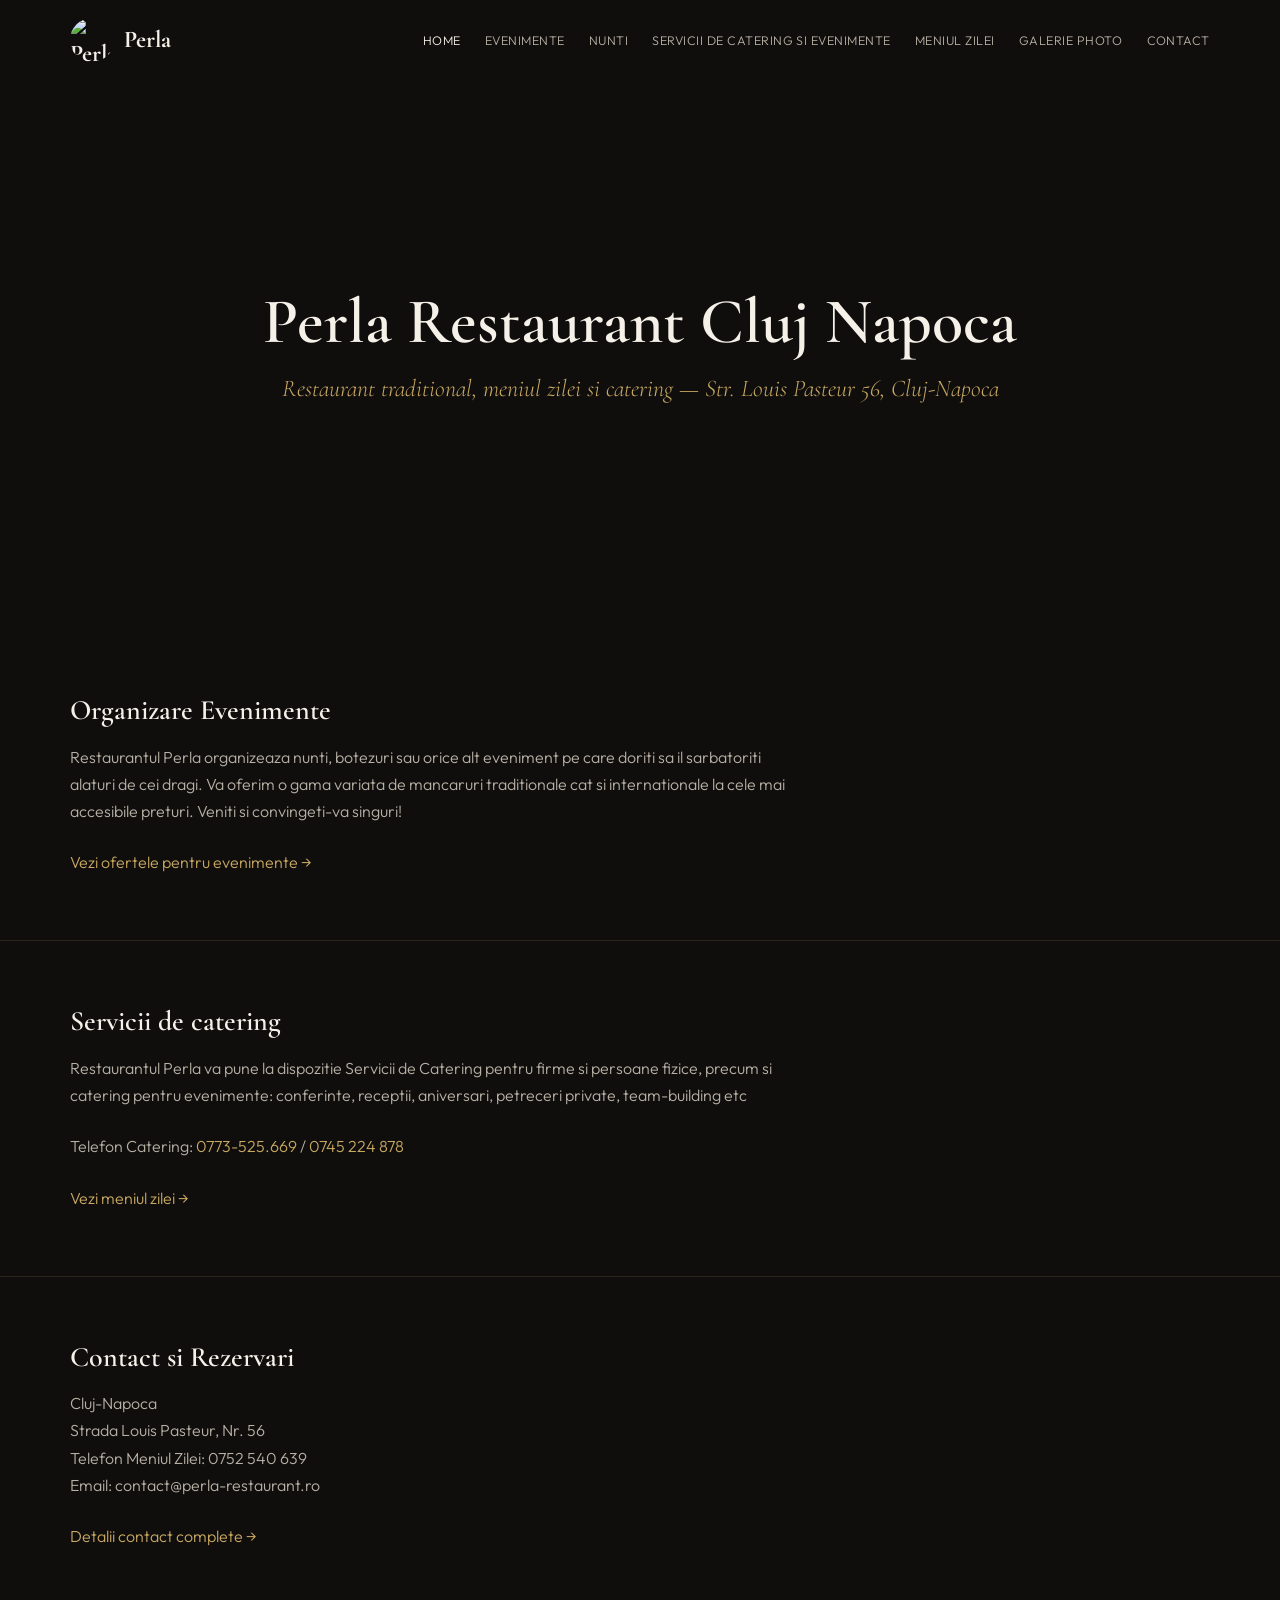
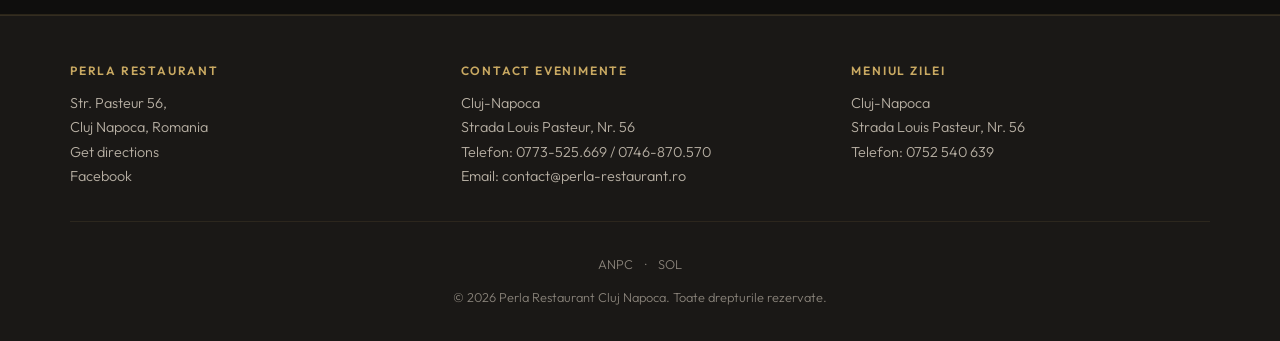
==== index.html @ 747ffa06 "Add files via upload" ====
<!DOCTYPE html>
<html lang="ro">
<head>
  <meta charset="UTF-8">
  <meta name="viewport" content="width=device-width, initial-scale=1.0">
  <meta name="description" content="Perla Restaurant Cluj-Napoca — mancare traditionala si internationala, meniul zilei, nunti, botezuri, evenimente si catering. Str. Louis Pasteur 56.">
  <meta name="robots" content="index, follow">
  <link rel="canonical" href="https://perla-restaurant.ro/">
  <meta property="og:type" content="website">
  <meta property="og:locale" content="ro_RO">
  <meta property="og:site_name" content="Perla Restaurant Cluj Napoca">
  <meta property="og:title" content="Perla Restaurant Cluj Napoca">
  <meta property="og:description" content="Restaurant traditional si catering in Cluj-Napoca. Meniul zilei, evenimente, nunti si botezuri.">
  <meta property="og:url" content="https://perla-restaurant.ro/">
  <meta property="og:image" content="https://perla-restaurant.ro/wp-content/uploads/2022/10/cropped-logo-180x180.jpeg">
  <meta name="twitter:card" content="summary">
  <meta name="twitter:title" content="Perla Restaurant Cluj Napoca">
  <meta name="twitter:description" content="Restaurant traditional si catering in Cluj-Napoca. Meniul zilei, evenimente, nunti si botezuri.">
  <title>Perla Restaurant Cluj Napoca</title>
  <link rel="icon" href="https://perla-restaurant.ro/wp-content/uploads/2022/10/cropped-logo-32x32.jpeg">
  <link rel="stylesheet" href="/assets/css/main.css">
  <link rel="stylesheet" href="/assets/css/pages/home.css">
  <script type="application/ld+json">
  {
    "@context": "https://schema.org",
    "@type": "Restaurant",
    "name": "Perla Restaurant",
    "description": "Restaurant traditional si international in Cluj-Napoca. Meniul zilei, evenimente, nunti, botezuri si catering.",
    "url": "https://perla-restaurant.ro/",
    "telephone": "+40752540639",
    "email": "contact@perla-restaurant.ro",
    "image": "https://perla-restaurant.ro/wp-content/uploads/2022/10/cropped-logo-180x180.jpeg",
    "priceRange": "$$",
    "servesCuisine": ["Romanian", "International"],
    "address": {
      "@type": "PostalAddress",
      "streetAddress": "Strada Louis Pasteur 56",
      "addressLocality": "Cluj-Napoca",
      "addressRegion": "Cluj",
      "addressCountry": "RO"
    },
    "sameAs": ["https://www.facebook.com/RestaurantPerlaCluj/"]
  }
  </script>
</head>
<body data-page="home">
  <div id="site-header"></div>

  <main>
    <section class="hero-home">
      <div class="container">
        <h1>Perla Restaurant Cluj Napoca</h1>
        <p class="subtitle">Restaurant traditional, meniul zilei si catering — Str. Louis Pasteur 56, Cluj-Napoca</p>
      </div>
    </section>

    <section class="home-section">
      <div class="container">
        <h2>Organizare Evenimente</h2>
        <p>Restaurantul Perla organizeaza nunti, botezuri sau orice alt eveniment pe care doriti sa il sarbatoriti alaturi de cei dragi. Va oferim o gama variata de mancaruri traditionale cat si internationale la cele mai accesibile preturi. Veniti si convingeti-va singuri!</p>
        <p class="contact-info"><a href="/evenimente/">Vezi ofertele pentru evenimente →</a></p>
      </div>
    </section>

    <section class="home-section alt">
      <div class="container">
        <h2>Servicii de catering</h2>
        <p>Restaurantul Perla va pune la dispozitie Servicii de Catering pentru firme si persoane fizice, precum si catering pentru evenimente: conferinte, receptii, aniversari, petreceri private, team-building etc</p>
        <p class="contact-info">
          Telefon Catering: <a href="tel:0773525669">0773-525.669</a> / <a href="tel:0745224878">0745 224 878</a>
        </p>
        <p class="contact-info"><a href="/meniul-zilei/">Vezi meniul zilei →</a></p>
      </div>
    </section>

    <section class="home-section">
      <div class="container">
        <h2>Contact si Rezervari</h2>
        <p>Cluj-Napoca<br>Strada Louis Pasteur, Nr. 56</p>
        <p>Telefon Meniul Zilei: <a href="tel:0752540639">0752 540 639</a></p>
        <p>Email: <a href="mailto:contact@perla-restaurant.ro">contact@perla-restaurant.ro</a></p>
        <p class="contact-info"><a href="/contact/">Detalii contact complete →</a></p>
      </div>
    </section>
  </main>

  <div id="site-footer"></div>
  <script src="/assets/js/main.js"></script>
</body>
</html>
---- assets/css/main.css ----
@import url('https://fonts.googleapis.com/css2?family=Cormorant+Garamond:ital,wght@0,400;0,600;0,700;1,400&family=Outfit:wght@300;400;500;600&display=swap');
@import 'base.css';
@import 'layout.css';
@import 'components/header.css';
@import 'components/footer.css';
@import 'components/pricing-card.css';
@import 'components/menu-day.css';
@import 'components/gallery-grid.css';
---- assets/css/pages/home.css ----
.hero-home {
  min-height: 70vh;
  display: flex;
  align-items: center;
  justify-content: center;
  text-align: center;
  position: relative;
  padding: calc(var(--header-height) + 3rem) 0 4rem;
}

.hero-home::before {
  content: '';
  position: absolute;
  inset: 0;
  background:
    linear-gradient(180deg, rgba(15,14,13,0.5) 0%, rgba(15,14,13,0.85) 100%),
    url('https://perla-restaurant.ro/wp-content/uploads/2022/10/WhatsApp-Image-2022-10-17-at-8.11.41-AM.jpeg') center/cover;
  z-index: -1;
}

.hero-home h1 { margin-bottom: 0.5rem; }

.hero-home .subtitle {
  font-family: var(--font-display);
  font-size: 1.5rem;
  color: var(--color-gold);
  font-style: italic;
}

.home-section {
  padding: 4rem 0;
  border-bottom: 1px solid var(--color-border);
}

.home-section h2 {
  font-size: 1.75rem;
  margin-bottom: 1rem;
}

.home-section p {
  color: var(--color-cream-muted);
  max-width: 720px;
}

.home-section .contact-info {
  margin-top: 1.5rem;
}

.home-section .contact-info a {
  color: var(--color-gold);
}
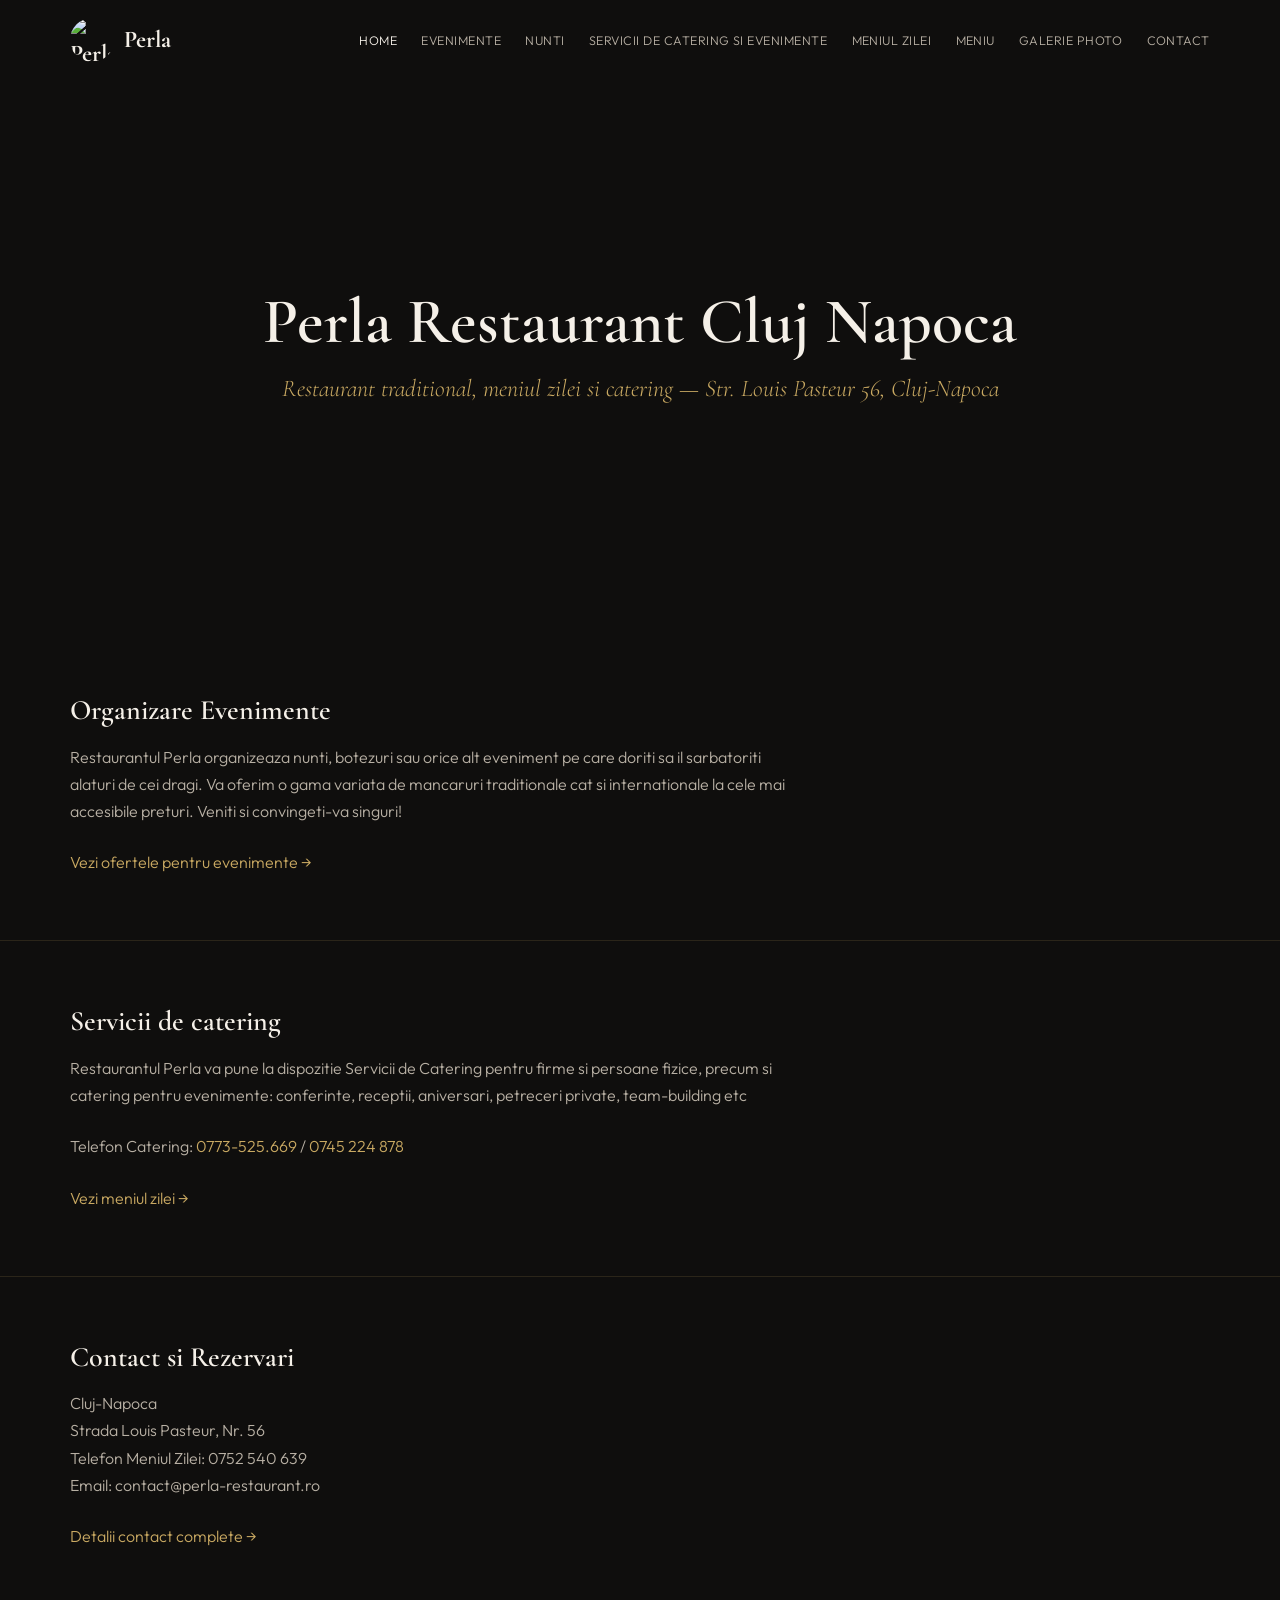
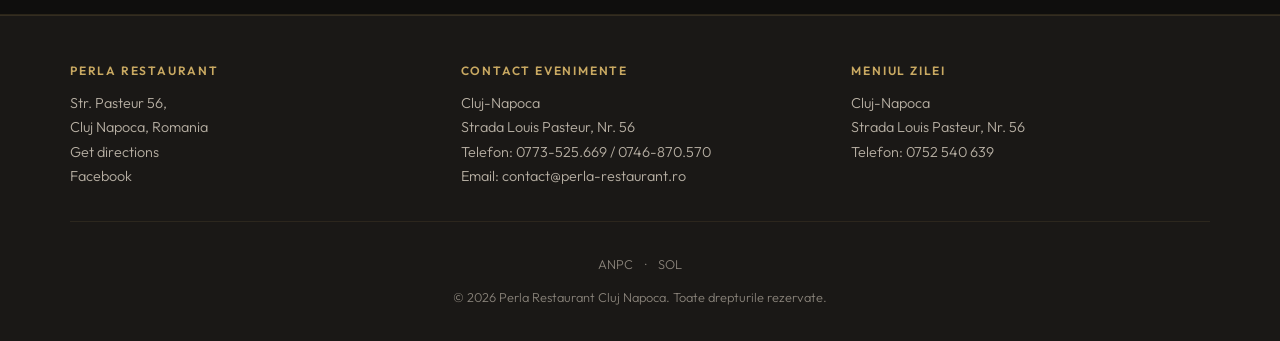
==== commit b637fd03: "live auto" ====
--- a/index.html
+++ b/index.html
@@ -2,6 +2,9 @@
 <html lang="ro">
 <head>
   <meta charset="UTF-8">
+  <script>
+(function(){var p=location.pathname.split('/').filter(Boolean),k=['contact','evenimente','meniu-nunti','meniu-2','catering','meniul-zilei','galerie-photo','adauga-meniul-zilei'],b='/';if(p.length&&k.indexOf(p[0])===-1&&p[0]!=='index.html')b='/'+p[0]+'/';var e=document.createElement('base');e.href=b;document.head.insertBefore(e,document.head.firstChild);})();
+  </script>
   <meta name="viewport" content="width=device-width, initial-scale=1.0">
   <meta name="description" content="Perla Restaurant Cluj-Napoca — mancare traditionala si internationala, meniul zilei, nunti, botezuri, evenimente si catering. Str. Louis Pasteur 56.">
   <meta name="robots" content="index, follow">
@@ -18,8 +21,8 @@
   <meta name="twitter:description" content="Restaurant traditional si catering in Cluj-Napoca. Meniul zilei, evenimente, nunti si botezuri.">
   <title>Perla Restaurant Cluj Napoca</title>
   <link rel="icon" href="https://perla-restaurant.ro/wp-content/uploads/2022/10/cropped-logo-32x32.jpeg">
-  <link rel="stylesheet" href="/assets/css/main.css">
-  <link rel="stylesheet" href="/assets/css/pages/home.css">
+  <link rel="stylesheet" href="assets/css/main.css">
+  <link rel="stylesheet" href="assets/css/pages/home.css">
   <script type="application/ld+json">
   {
     "@context": "https://schema.org",
@@ -58,7 +61,7 @@
       <div class="container">
         <h2>Organizare Evenimente</h2>
         <p>Restaurantul Perla organizeaza nunti, botezuri sau orice alt eveniment pe care doriti sa il sarbatoriti alaturi de cei dragi. Va oferim o gama variata de mancaruri traditionale cat si internationale la cele mai accesibile preturi. Veniti si convingeti-va singuri!</p>
-        <p class="contact-info"><a href="/evenimente/">Vezi ofertele pentru evenimente →</a></p>
+        <p class="contact-info"><a href="evenimente/">Vezi ofertele pentru evenimente →</a></p>
       </div>
     </section>
 
@@ -69,7 +72,7 @@
         <p class="contact-info">
           Telefon Catering: <a href="tel:0773525669">0773-525.669</a> / <a href="tel:0745224878">0745 224 878</a>
         </p>
-        <p class="contact-info"><a href="/meniul-zilei/">Vezi meniul zilei →</a></p>
+        <p class="contact-info"><a href="meniul-zilei/">Vezi meniul zilei →</a></p>
       </div>
     </section>
 
@@ -79,12 +82,12 @@
         <p>Cluj-Napoca<br>Strada Louis Pasteur, Nr. 56</p>
         <p>Telefon Meniul Zilei: <a href="tel:0752540639">0752 540 639</a></p>
         <p>Email: <a href="mailto:contact@perla-restaurant.ro">contact@perla-restaurant.ro</a></p>
-        <p class="contact-info"><a href="/contact/">Detalii contact complete →</a></p>
+        <p class="contact-info"><a href="contact/">Detalii contact complete →</a></p>
       </div>
     </section>
   </main>
 
   <div id="site-footer"></div>
-  <script src="/assets/js/main.js"></script>
+  <script src="assets/js/main.js"></script>
 </body>
 </html>
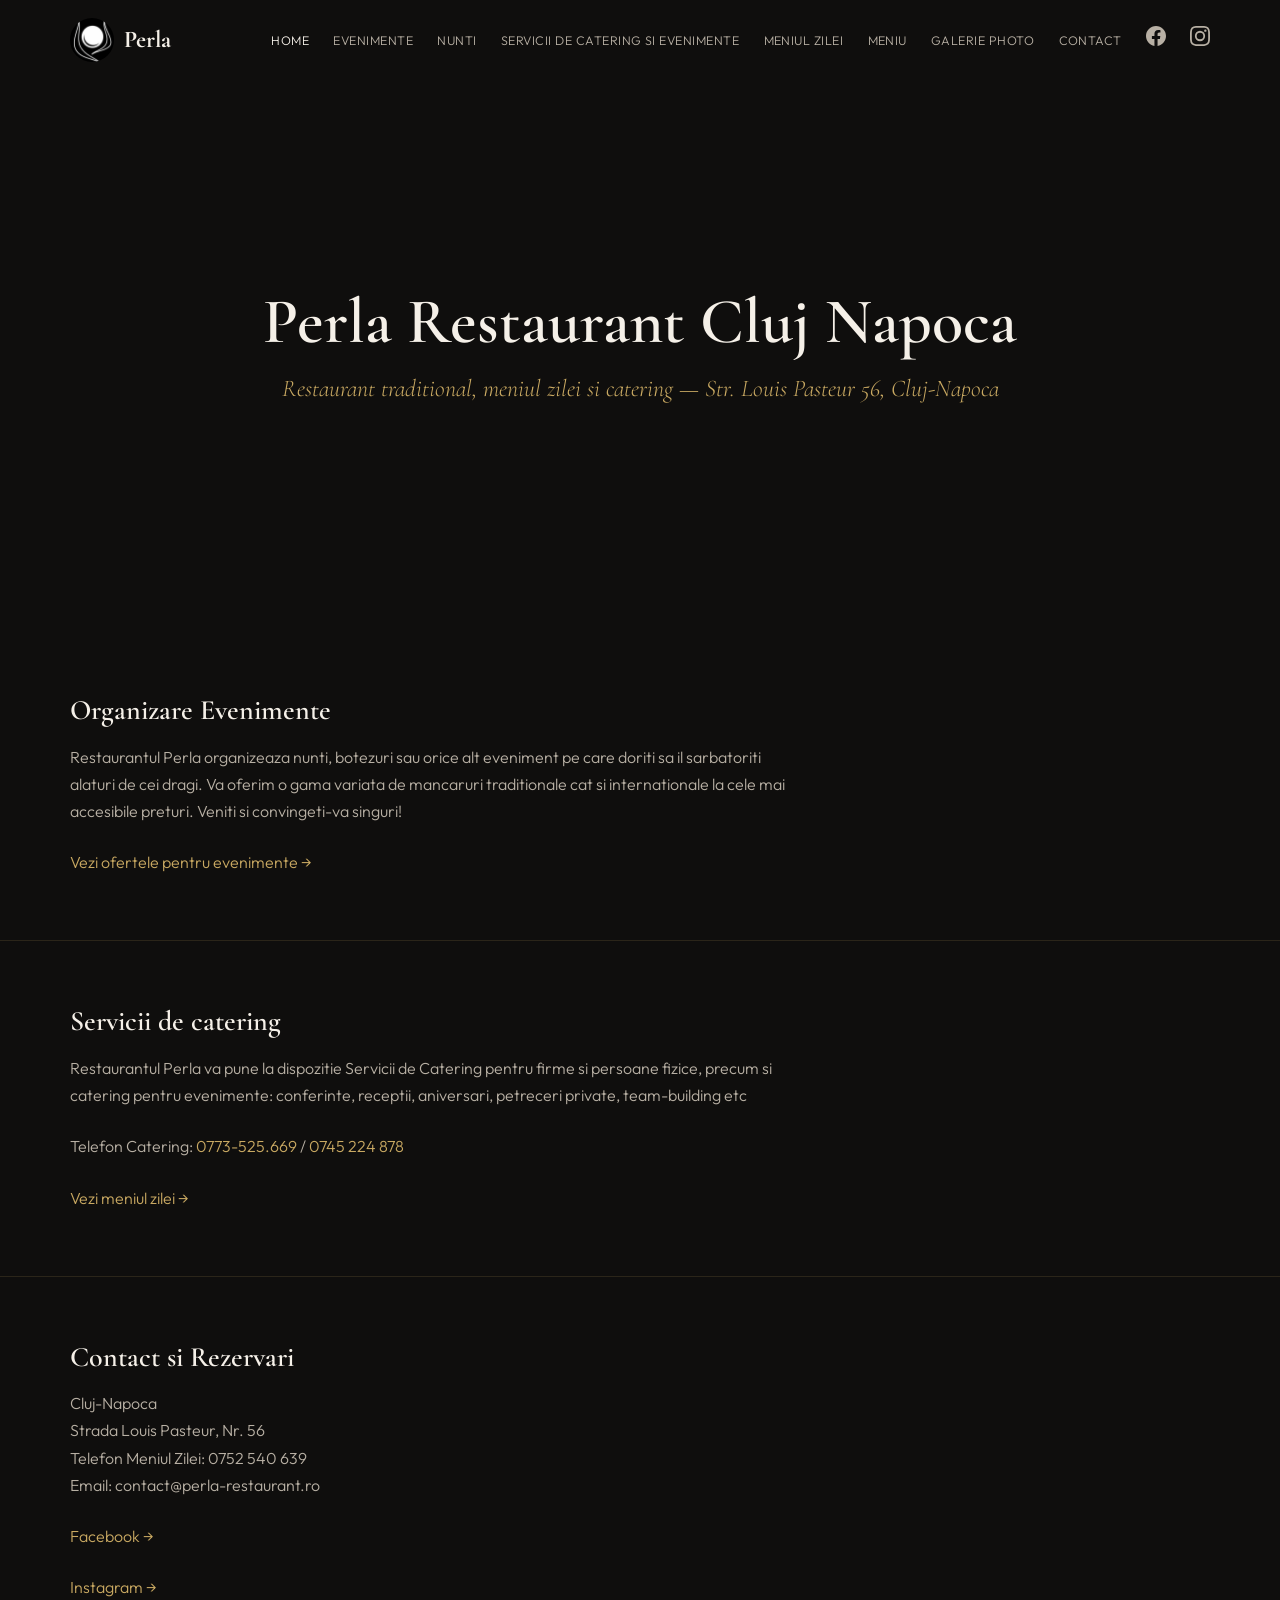
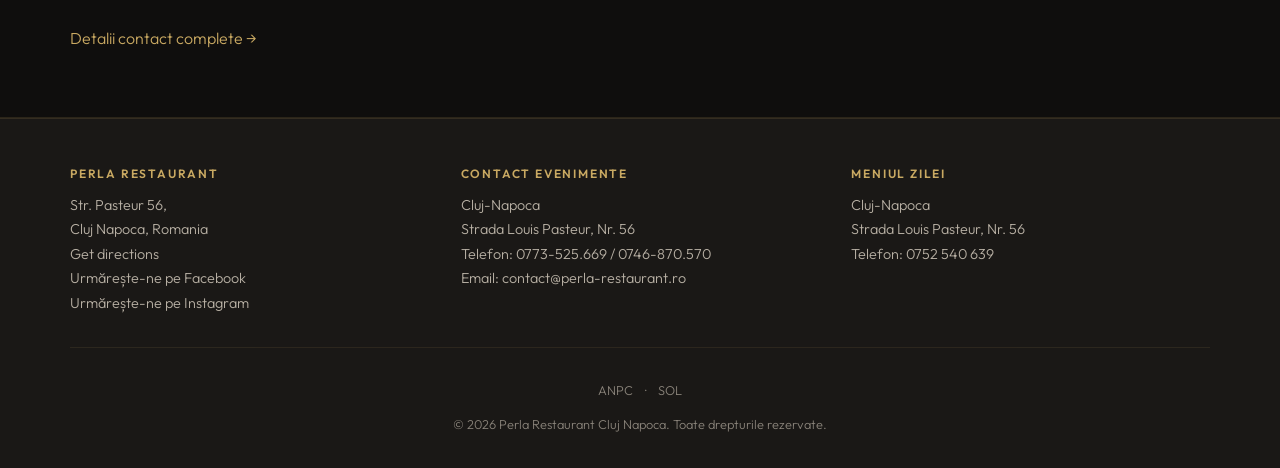
==== commit 4407e5ae: "media si social media" ====
--- a/index.html
+++ b/index.html
@@ -42,7 +42,10 @@
       "addressRegion": "Cluj",
       "addressCountry": "RO"
     },
-    "sameAs": ["https://www.facebook.com/RestaurantPerlaCluj/"]
+    "sameAs": [
+      "https://www.facebook.com/RestaurantPerlaCluj/",
+      "https://www.instagram.com/restaurantperlacluj/"
+    ]
   }
   </script>
 </head>
@@ -82,6 +85,8 @@
         <p>Cluj-Napoca<br>Strada Louis Pasteur, Nr. 56</p>
         <p>Telefon Meniul Zilei: <a href="tel:0752540639">0752 540 639</a></p>
         <p>Email: <a href="mailto:contact@perla-restaurant.ro">contact@perla-restaurant.ro</a></p>
+        <p class="contact-info"><a href="https://www.facebook.com/RestaurantPerlaCluj" target="_blank" rel="noopener noreferrer">Facebook →</a></p>
+        <p class="contact-info"><a href="https://www.instagram.com/restaurantperlacluj/" target="_blank" rel="noopener noreferrer">Instagram →</a></p>
         <p class="contact-info"><a href="contact/">Detalii contact complete →</a></p>
       </div>
     </section>
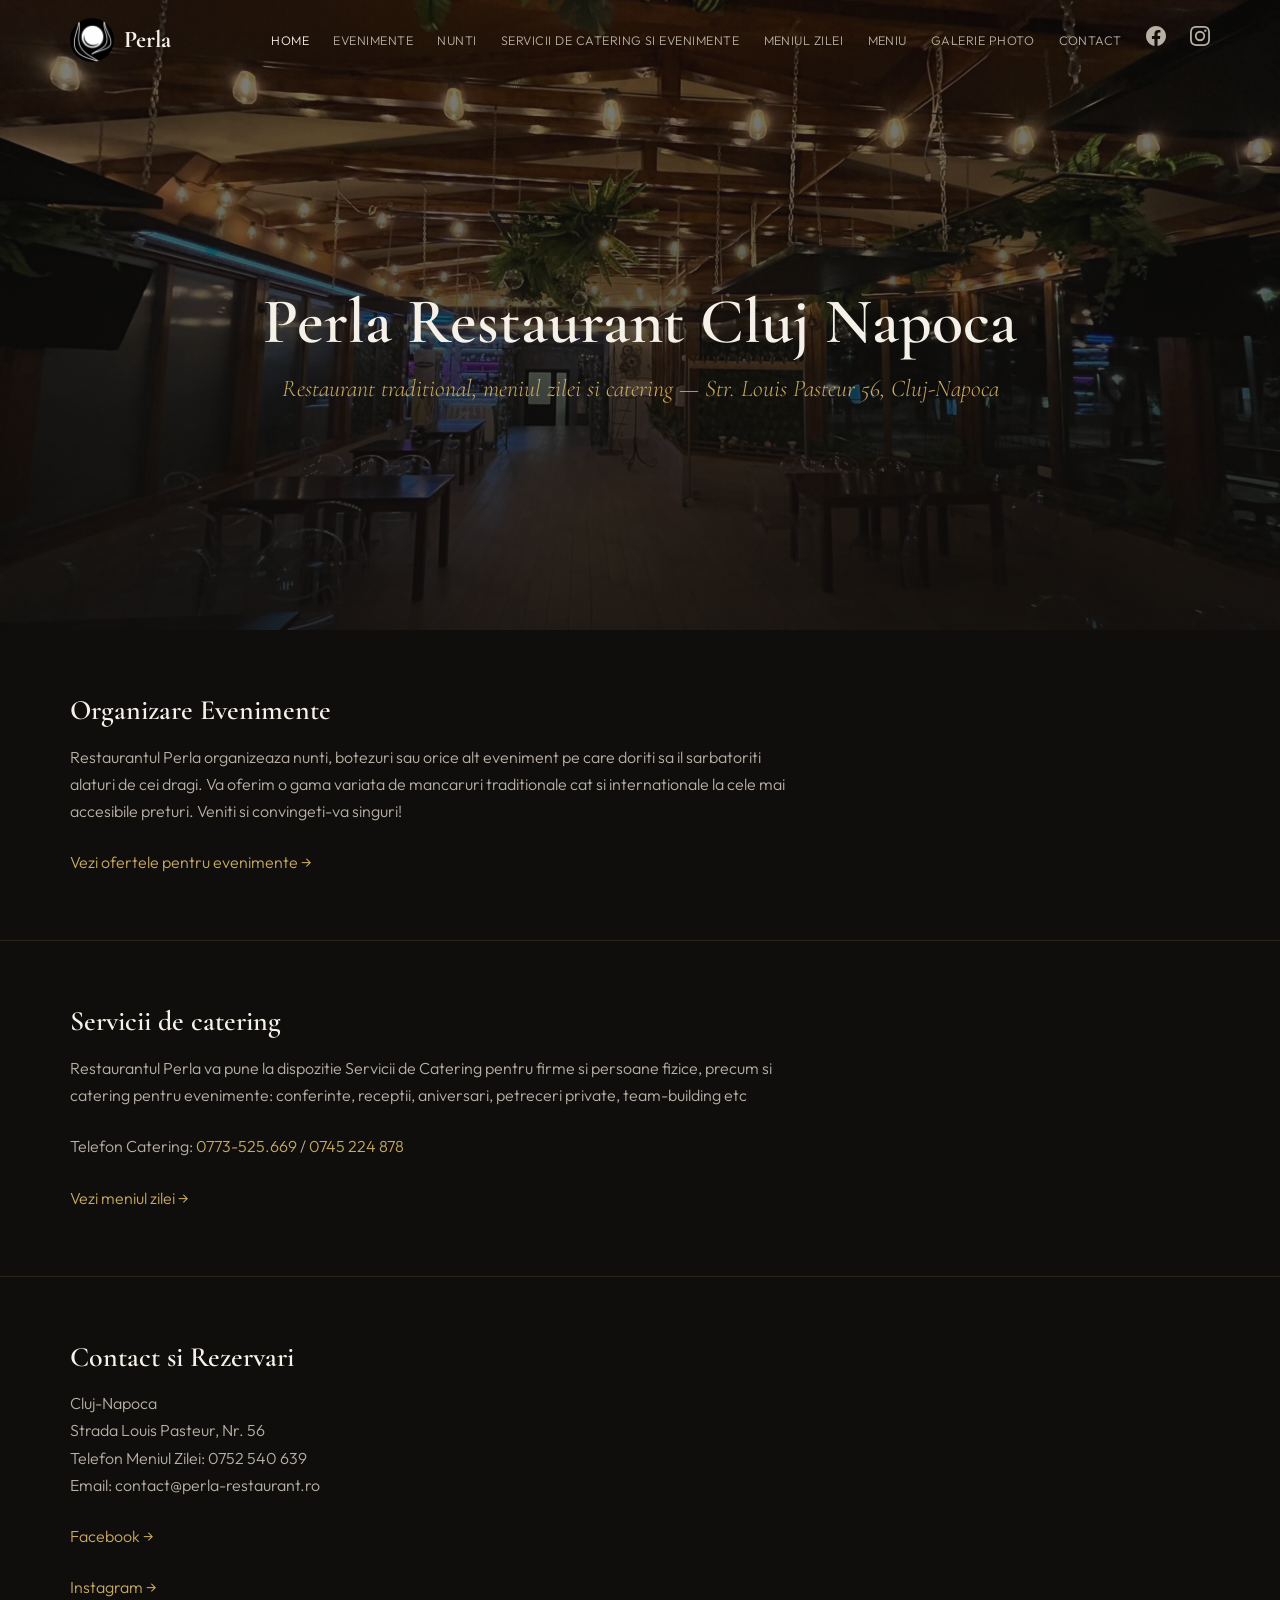
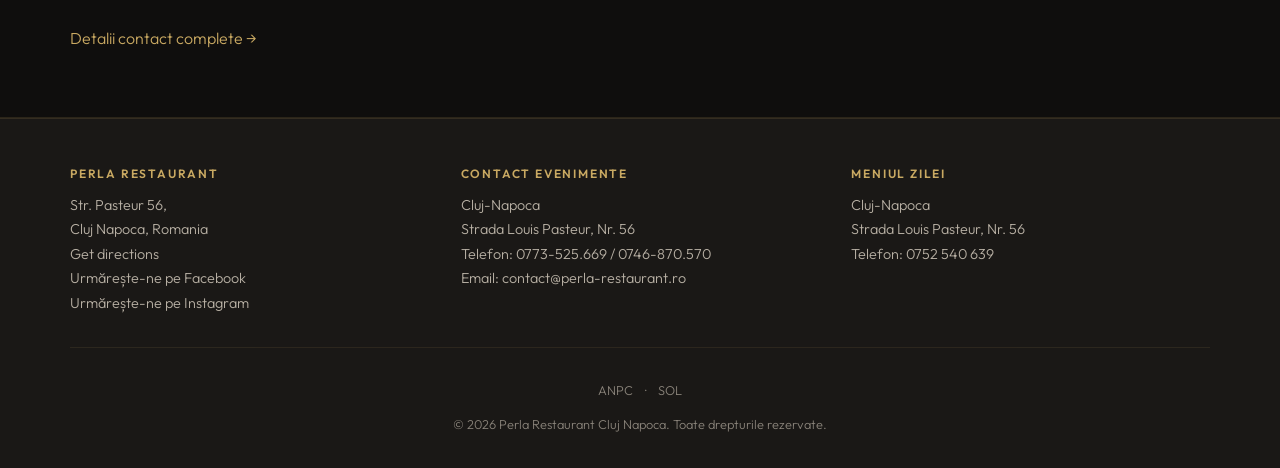
==== commit df049967: "logo cheange" ====
--- a/index.html
+++ b/index.html
@@ -15,12 +15,12 @@
   <meta property="og:title" content="Perla Restaurant Cluj Napoca">
   <meta property="og:description" content="Restaurant traditional si catering in Cluj-Napoca. Meniul zilei, evenimente, nunti si botezuri.">
   <meta property="og:url" content="https://perla-restaurant.ro/">
-  <meta property="og:image" content="https://perla-restaurant.ro/wp-content/uploads/2022/10/cropped-logo-180x180.jpeg">
+  <meta property="og:image" content="https://perla-restaurant.ro/assets/img/cropped-logo-180x180.jpeg">
   <meta name="twitter:card" content="summary">
   <meta name="twitter:title" content="Perla Restaurant Cluj Napoca">
   <meta name="twitter:description" content="Restaurant traditional si catering in Cluj-Napoca. Meniul zilei, evenimente, nunti si botezuri.">
   <title>Perla Restaurant Cluj Napoca</title>
-  <link rel="icon" href="https://perla-restaurant.ro/wp-content/uploads/2022/10/cropped-logo-32x32.jpeg">
+  <link rel="icon" href="assets/img/cropped-logo-180x180.jpeg">
   <link rel="stylesheet" href="assets/css/main.css">
   <link rel="stylesheet" href="assets/css/pages/home.css">
   <script type="application/ld+json">
@@ -32,7 +32,7 @@
     "url": "https://perla-restaurant.ro/",
     "telephone": "+40752540639",
     "email": "contact@perla-restaurant.ro",
-    "image": "https://perla-restaurant.ro/wp-content/uploads/2022/10/cropped-logo-180x180.jpeg",
+    "image": "https://perla-restaurant.ro/assets/img/cropped-logo-180x180.jpeg",
     "priceRange": "$$",
     "servesCuisine": ["Romanian", "International"],
     "address": {
--- a/assets/css/pages/home.css
+++ b/assets/css/pages/home.css
@@ -14,7 +14,7 @@
   inset: 0;
   background:
     linear-gradient(180deg, rgba(15,14,13,0.5) 0%, rgba(15,14,13,0.85) 100%),
-    url('https://perla-restaurant.ro/wp-content/uploads/2022/10/WhatsApp-Image-2022-10-17-at-8.11.41-AM.jpeg') center/cover;
+    url('../../img/WhatsApp-Image-2022-10-17-at-8.11.41-AM-1-1920x1440.jpeg') center/cover;
   z-index: -1;
 }
 
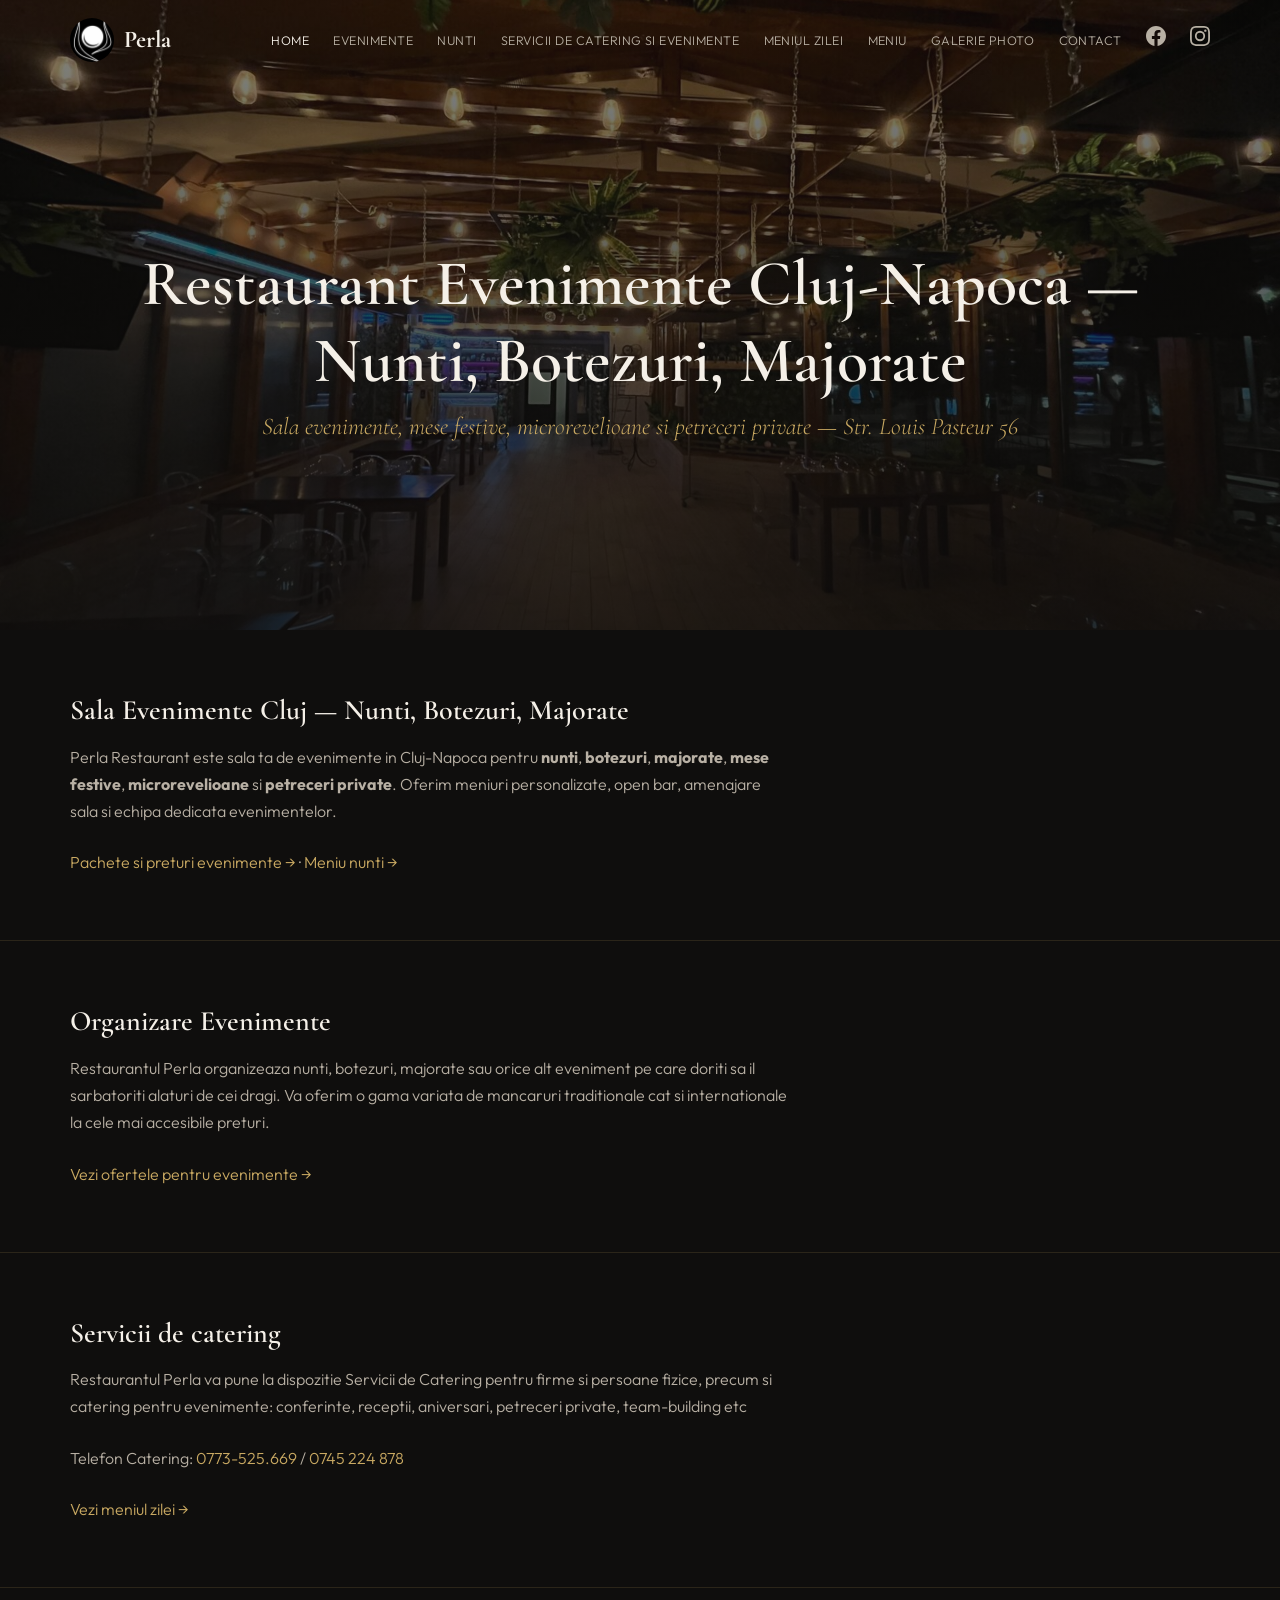
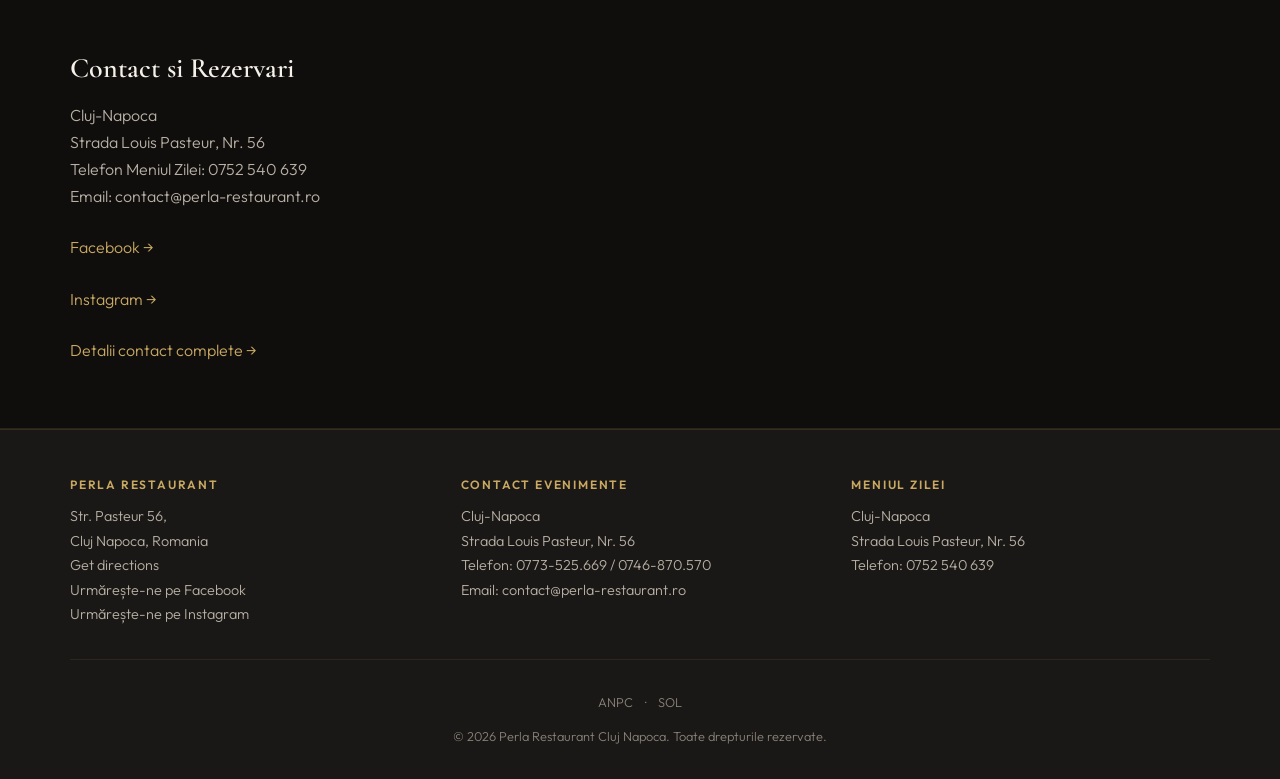
==== commit 57b748f8: "ceo 2" ====
--- a/index.html
+++ b/index.html
@@ -6,31 +6,31 @@
 (function(){var p=location.pathname.split('/').filter(Boolean),k=['contact','evenimente','meniu-nunti','meniu-2','catering','meniul-zilei','galerie-photo','adauga-meniul-zilei'],b='/';if(p.length&&k.indexOf(p[0])===-1&&p[0]!=='index.html')b='/'+p[0]+'/';var e=document.createElement('base');e.href=b;document.head.insertBefore(e,document.head.firstChild);})();
   </script>
   <meta name="viewport" content="width=device-width, initial-scale=1.0">
-  <meta name="description" content="Perla Restaurant Cluj-Napoca — mancare traditionala si internationala, meniul zilei, nunti, botezuri, evenimente si catering. Str. Louis Pasteur 56.">
+  <meta name="description" content="Perla Restaurant Cluj-Napoca — sala evenimente pentru nunti, botezuri, majorate, mese festive, microrevelioane si petreceri private. Str. Louis Pasteur 56. Tel: 0746 870 570.">
   <meta name="robots" content="index, follow">
   <link rel="canonical" href="https://perla-restaurant.ro/">
   <meta property="og:type" content="website">
   <meta property="og:locale" content="ro_RO">
   <meta property="og:site_name" content="Perla Restaurant Cluj Napoca">
-  <meta property="og:title" content="Perla Restaurant Cluj Napoca">
-  <meta property="og:description" content="Restaurant traditional si catering in Cluj-Napoca. Meniul zilei, evenimente, nunti si botezuri.">
+  <meta property="og:title" content="Restaurant Evenimente Cluj | Nunti, Botezuri, Majorate - Perla">
+  <meta property="og:description" content="Sala evenimente in Cluj-Napoca: nunti, botezuri, majorate, mese festive, microrevelioane si petreceri private.">
   <meta property="og:url" content="https://perla-restaurant.ro/">
   <meta property="og:image" content="https://perla-restaurant.ro/assets/img/cropped-logo-180x180.jpeg">
   <meta name="twitter:card" content="summary">
-  <meta name="twitter:title" content="Perla Restaurant Cluj Napoca">
-  <meta name="twitter:description" content="Restaurant traditional si catering in Cluj-Napoca. Meniul zilei, evenimente, nunti si botezuri.">
-  <title>Perla Restaurant Cluj Napoca</title>
+  <meta name="twitter:title" content="Restaurant Evenimente Cluj | Nunti, Botezuri, Majorate - Perla">
+  <meta name="twitter:description" content="Sala evenimente Cluj-Napoca: nunti, botezuri, majorate, mese festive si petreceri private.">
+  <title>Restaurant Evenimente Cluj | Nunti, Botezuri, Majorate - Perla</title>
   <link rel="icon" href="assets/img/cropped-logo-180x180.jpeg">
   <link rel="stylesheet" href="assets/css/main.css">
   <link rel="stylesheet" href="assets/css/pages/home.css">
   <script type="application/ld+json">
   {
     "@context": "https://schema.org",
-    "@type": "Restaurant",
+    "@type": ["Restaurant", "EventVenue"],
     "name": "Perla Restaurant",
-    "description": "Restaurant traditional si international in Cluj-Napoca. Meniul zilei, evenimente, nunti, botezuri si catering.",
+    "description": "Restaurant si sala evenimente in Cluj-Napoca pentru nunti, botezuri, majorate, mese festive, microrevelioane si petreceri private.",
     "url": "https://perla-restaurant.ro/",
-    "telephone": "+40752540639",
+    "telephone": "+40746870570",
     "email": "contact@perla-restaurant.ro",
     "image": "https://perla-restaurant.ro/assets/img/cropped-logo-180x180.jpeg",
     "priceRange": "$$",
@@ -40,8 +40,26 @@
       "streetAddress": "Strada Louis Pasteur 56",
       "addressLocality": "Cluj-Napoca",
       "addressRegion": "Cluj",
+      "postalCode": "400000",
       "addressCountry": "RO"
     },
+    "geo": {
+      "@type": "GeoCoordinates",
+      "latitude": 46.7712,
+      "longitude": 23.5855
+    },
+    "areaServed": {
+      "@type": "City",
+      "name": "Cluj-Napoca"
+    },
+    "knowsAbout": [
+      "Organizare nunti Cluj-Napoca",
+      "Sala botez Cluj",
+      "Majorate si petreceri private",
+      "Mese festive",
+      "Microrevelioane",
+      "Catering evenimente"
+    ],
     "sameAs": [
       "https://www.facebook.com/RestaurantPerlaCluj/",
       "https://www.instagram.com/restaurantperlacluj/"
@@ -55,20 +73,28 @@
   <main>
     <section class="hero-home">
       <div class="container">
-        <h1>Perla Restaurant Cluj Napoca</h1>
-        <p class="subtitle">Restaurant traditional, meniul zilei si catering — Str. Louis Pasteur 56, Cluj-Napoca</p>
+        <h1>Restaurant Evenimente Cluj-Napoca — Nunti, Botezuri, Majorate</h1>
+        <p class="subtitle">Sala evenimente, mese festive, microrevelioane si petreceri private — Str. Louis Pasteur 56</p>
       </div>
     </section>
 
     <section class="home-section">
       <div class="container">
+        <h2>Sala Evenimente Cluj — Nunti, Botezuri, Majorate</h2>
+        <p>Perla Restaurant este sala ta de evenimente in Cluj-Napoca pentru <strong>nunti</strong>, <strong>botezuri</strong>, <strong>majorate</strong>, <strong>mese festive</strong>, <strong>microrevelioane</strong> si <strong>petreceri private</strong>. Oferim meniuri personalizate, open bar, amenajare sala si echipa dedicata evenimentelor.</p>
+        <p class="contact-info"><a href="evenimente/">Pachete si preturi evenimente →</a> · <a href="meniu-nunti/">Meniu nunti →</a></p>
+      </div>
+    </section>
+
+    <section class="home-section alt">
+      <div class="container">
         <h2>Organizare Evenimente</h2>
-        <p>Restaurantul Perla organizeaza nunti, botezuri sau orice alt eveniment pe care doriti sa il sarbatoriti alaturi de cei dragi. Va oferim o gama variata de mancaruri traditionale cat si internationale la cele mai accesibile preturi. Veniti si convingeti-va singuri!</p>
+        <p>Restaurantul Perla organizeaza nunti, botezuri, majorate sau orice alt eveniment pe care doriti sa il sarbatoriti alaturi de cei dragi. Va oferim o gama variata de mancaruri traditionale cat si internationale la cele mai accesibile preturi.</p>
         <p class="contact-info"><a href="evenimente/">Vezi ofertele pentru evenimente →</a></p>
       </div>
     </section>
 
-    <section class="home-section alt">
+    <section class="home-section">
       <div class="container">
         <h2>Servicii de catering</h2>
         <p>Restaurantul Perla va pune la dispozitie Servicii de Catering pentru firme si persoane fizice, precum si catering pentru evenimente: conferinte, receptii, aniversari, petreceri private, team-building etc</p>
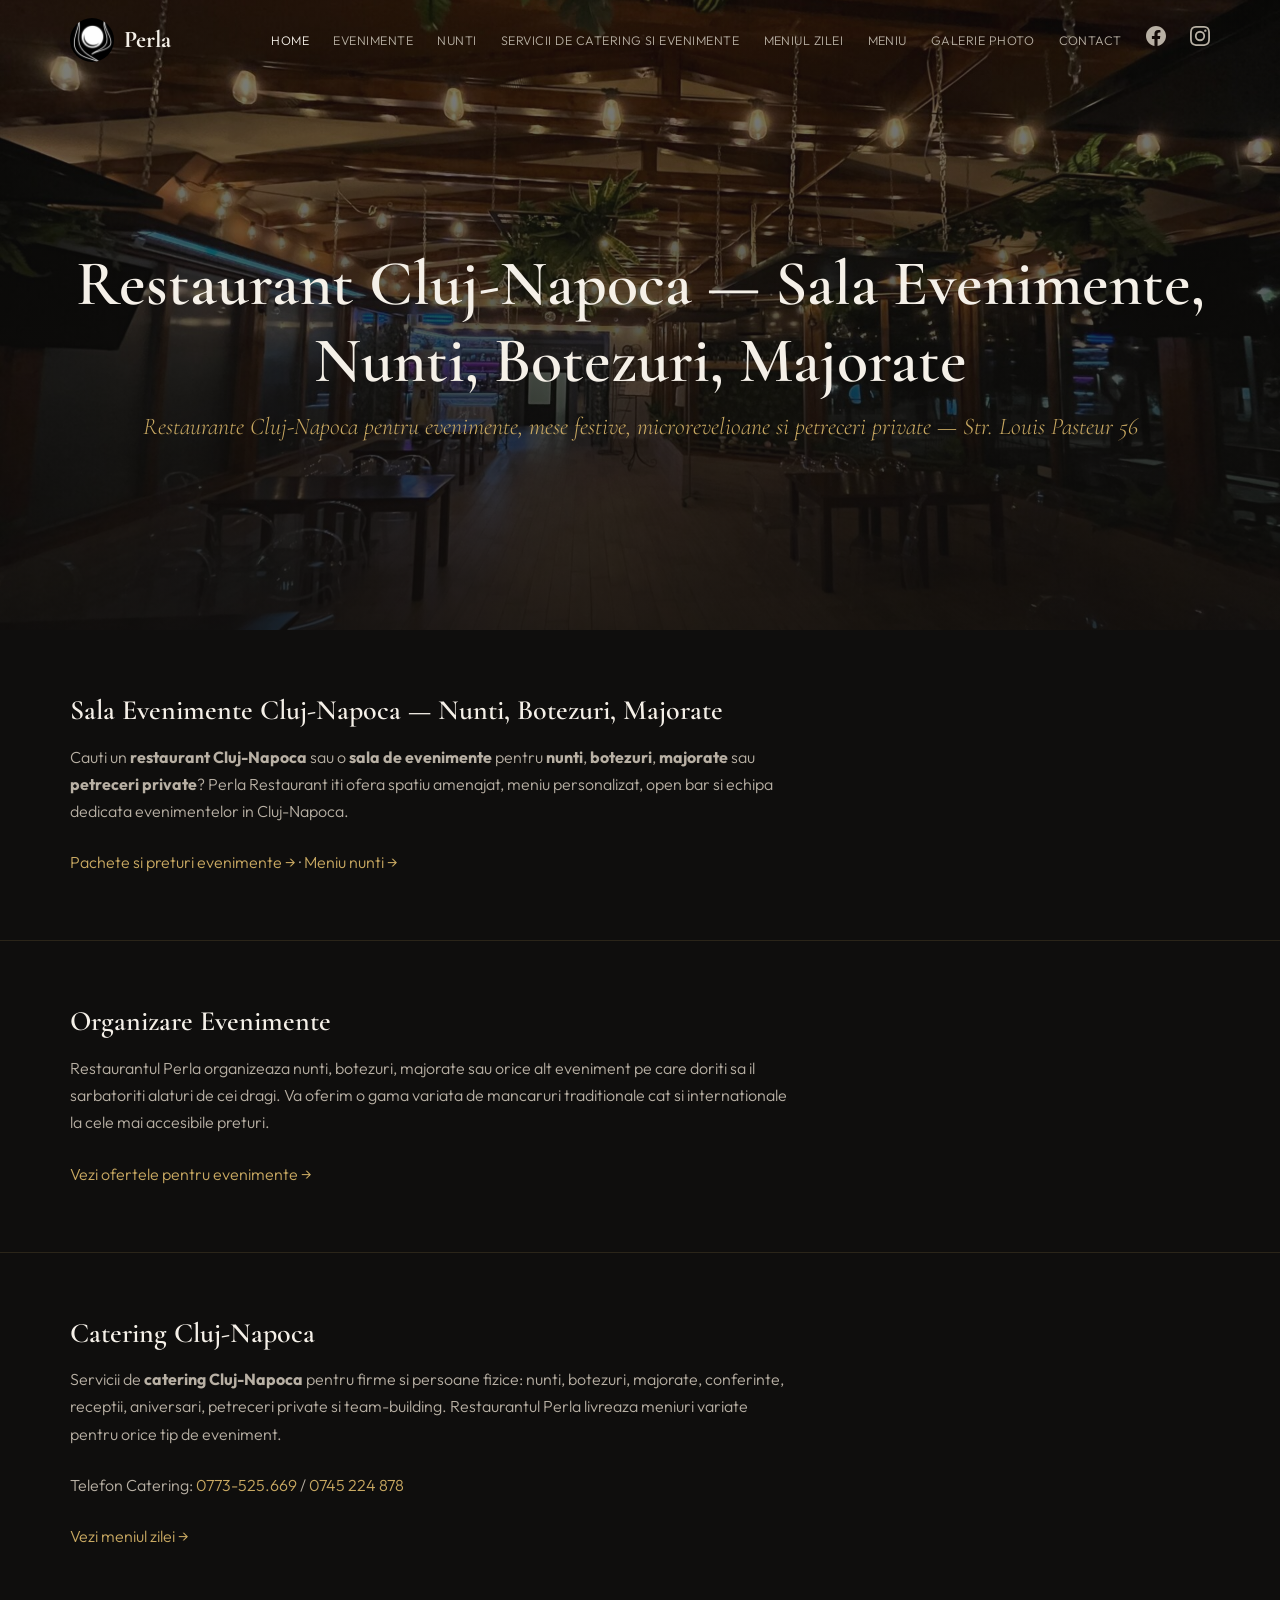
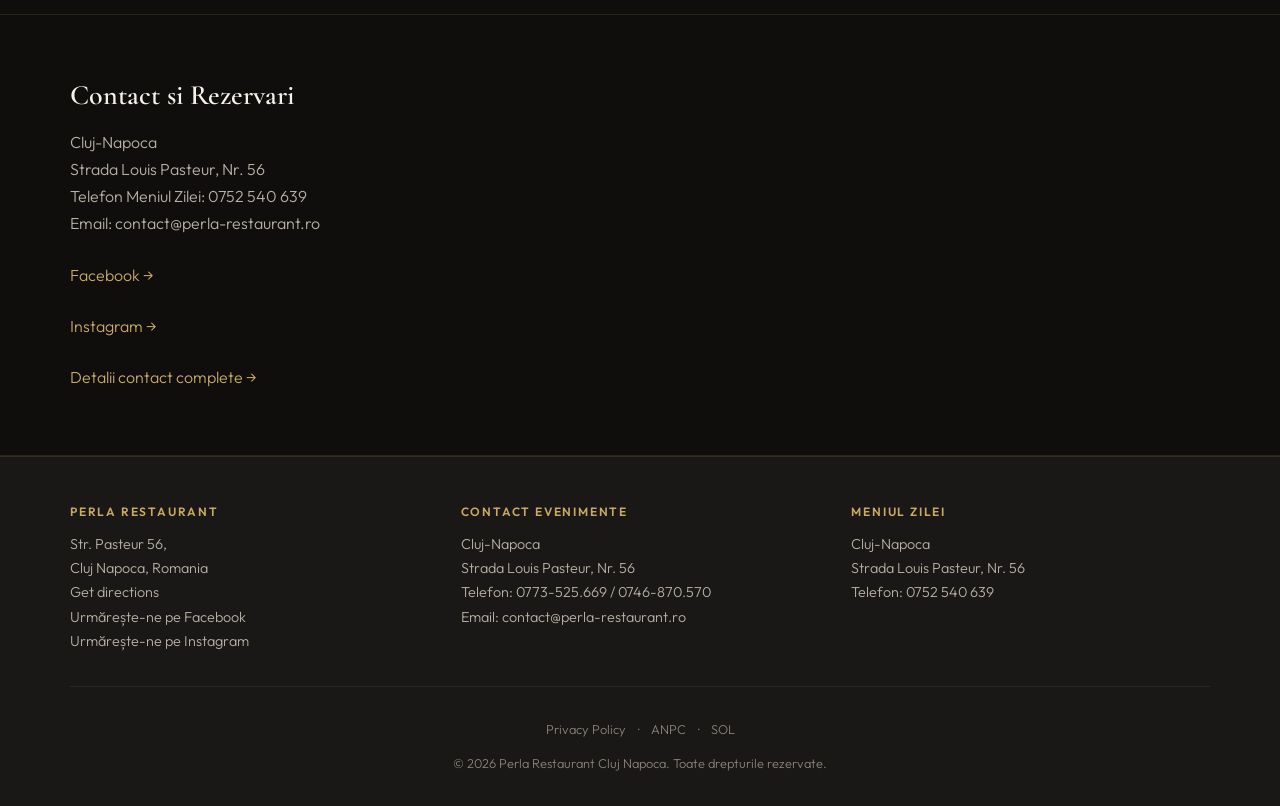
==== commit e6933a10: "ceo update" ====
--- a/index.html
+++ b/index.html
@@ -6,20 +6,20 @@
 (function(){var p=location.pathname.split('/').filter(Boolean),k=['contact','evenimente','meniu-nunti','meniu-2','catering','meniul-zilei','galerie-photo','adauga-meniul-zilei'],b='/';if(p.length&&k.indexOf(p[0])===-1&&p[0]!=='index.html')b='/'+p[0]+'/';var e=document.createElement('base');e.href=b;document.head.insertBefore(e,document.head.firstChild);})();
   </script>
   <meta name="viewport" content="width=device-width, initial-scale=1.0">
-  <meta name="description" content="Perla Restaurant Cluj-Napoca — sala evenimente pentru nunti, botezuri, majorate, mese festive, microrevelioane si petreceri private. Str. Louis Pasteur 56. Tel: 0746 870 570.">
+  <meta name="description" content="Restaurant Cluj-Napoca — sala evenimente pentru nunti, botezuri, majorate si petreceri private. Restaurante Cluj-Napoca, Str. Louis Pasteur 56. Tel: 0746 870 570.">
   <meta name="robots" content="index, follow">
   <link rel="canonical" href="https://perla-restaurant.ro/">
   <meta property="og:type" content="website">
   <meta property="og:locale" content="ro_RO">
   <meta property="og:site_name" content="Perla Restaurant Cluj Napoca">
-  <meta property="og:title" content="Restaurant Evenimente Cluj | Nunti, Botezuri, Majorate - Perla">
-  <meta property="og:description" content="Sala evenimente in Cluj-Napoca: nunti, botezuri, majorate, mese festive, microrevelioane si petreceri private.">
+  <meta property="og:title" content="Restaurant Cluj-Napoca | Sala Evenimente, Nunti, Botezuri">
+  <meta property="og:description" content="Restaurant Cluj-Napoca: sala evenimente, nunti, botezuri, majorate, mese festive si catering. Str. Louis Pasteur 56.">
   <meta property="og:url" content="https://perla-restaurant.ro/">
   <meta property="og:image" content="https://perla-restaurant.ro/assets/img/cropped-logo-180x180.jpeg">
   <meta name="twitter:card" content="summary">
-  <meta name="twitter:title" content="Restaurant Evenimente Cluj | Nunti, Botezuri, Majorate - Perla">
-  <meta name="twitter:description" content="Sala evenimente Cluj-Napoca: nunti, botezuri, majorate, mese festive si petreceri private.">
-  <title>Restaurant Evenimente Cluj | Nunti, Botezuri, Majorate - Perla</title>
+  <meta name="twitter:title" content="Restaurant Cluj-Napoca | Sala Evenimente, Nunti, Botezuri">
+  <meta name="twitter:description" content="Restaurant Cluj-Napoca: sala evenimente, nunti, botezuri, majorate si catering evenimente.">
+  <title>Restaurant Cluj-Napoca | Sala Evenimente, Nunti, Botezuri, Majorate</title>
   <link rel="icon" href="assets/img/cropped-logo-180x180.jpeg">
   <link rel="stylesheet" href="assets/css/main.css">
   <link rel="stylesheet" href="assets/css/pages/home.css">
@@ -28,7 +28,8 @@
     "@context": "https://schema.org",
     "@type": ["Restaurant", "EventVenue"],
     "name": "Perla Restaurant",
-    "description": "Restaurant si sala evenimente in Cluj-Napoca pentru nunti, botezuri, majorate, mese festive, microrevelioane si petreceri private.",
+    "alternateName": ["Restaurant Cluj-Napoca", "Restaurante Cluj-Napoca", "Sala evenimente Cluj-Napoca"],
+    "description": "Restaurant Cluj-Napoca si sala evenimente pentru nunti, botezuri, majorate, mese festive, microrevelioane si petreceri private.",
     "url": "https://perla-restaurant.ro/",
     "telephone": "+40746870570",
     "email": "contact@perla-restaurant.ro",
@@ -53,12 +54,16 @@
       "name": "Cluj-Napoca"
     },
     "knowsAbout": [
+      "Restaurant Cluj-Napoca",
+      "Restaurante Cluj-Napoca",
       "Organizare nunti Cluj-Napoca",
-      "Sala botez Cluj",
-      "Majorate si petreceri private",
+      "Sala nunti Cluj-Napoca",
+      "Sala botez Cluj-Napoca",
+      "Sala majorat Cluj-Napoca",
+      "Catering Cluj-Napoca",
+      "Meniul zilei restaurant Cluj-Napoca",
       "Mese festive",
-      "Microrevelioane",
-      "Catering evenimente"
+      "Microrevelioane"
     ],
     "sameAs": [
       "https://www.facebook.com/RestaurantPerlaCluj/",
@@ -73,15 +78,15 @@
   <main>
     <section class="hero-home">
       <div class="container">
-        <h1>Restaurant Evenimente Cluj-Napoca — Nunti, Botezuri, Majorate</h1>
-        <p class="subtitle">Sala evenimente, mese festive, microrevelioane si petreceri private — Str. Louis Pasteur 56</p>
+        <h1>Restaurant Cluj-Napoca — Sala Evenimente, Nunti, Botezuri, Majorate</h1>
+        <p class="subtitle">Restaurante Cluj-Napoca pentru evenimente, mese festive, microrevelioane si petreceri private — Str. Louis Pasteur 56</p>
       </div>
     </section>
 
     <section class="home-section">
       <div class="container">
-        <h2>Sala Evenimente Cluj — Nunti, Botezuri, Majorate</h2>
-        <p>Perla Restaurant este sala ta de evenimente in Cluj-Napoca pentru <strong>nunti</strong>, <strong>botezuri</strong>, <strong>majorate</strong>, <strong>mese festive</strong>, <strong>microrevelioane</strong> si <strong>petreceri private</strong>. Oferim meniuri personalizate, open bar, amenajare sala si echipa dedicata evenimentelor.</p>
+        <h2>Sala Evenimente Cluj-Napoca — Nunti, Botezuri, Majorate</h2>
+        <p>Cauti un <strong>restaurant Cluj-Napoca</strong> sau o <strong>sala de evenimente</strong> pentru <strong>nunti</strong>, <strong>botezuri</strong>, <strong>majorate</strong> sau <strong>petreceri private</strong>? Perla Restaurant iti ofera spatiu amenajat, meniu personalizat, open bar si echipa dedicata evenimentelor in Cluj-Napoca.</p>
         <p class="contact-info"><a href="evenimente/">Pachete si preturi evenimente →</a> · <a href="meniu-nunti/">Meniu nunti →</a></p>
       </div>
     </section>
@@ -96,8 +101,8 @@
 
     <section class="home-section">
       <div class="container">
-        <h2>Servicii de catering</h2>
-        <p>Restaurantul Perla va pune la dispozitie Servicii de Catering pentru firme si persoane fizice, precum si catering pentru evenimente: conferinte, receptii, aniversari, petreceri private, team-building etc</p>
+        <h2>Catering Cluj-Napoca</h2>
+        <p>Servicii de <strong>catering Cluj-Napoca</strong> pentru firme si persoane fizice: nunti, botezuri, majorate, conferinte, receptii, aniversari, petreceri private si team-building. Restaurantul Perla livreaza meniuri variate pentru orice tip de eveniment.</p>
         <p class="contact-info">
           Telefon Catering: <a href="tel:0773525669">0773-525.669</a> / <a href="tel:0745224878">0745 224 878</a>
         </p>
